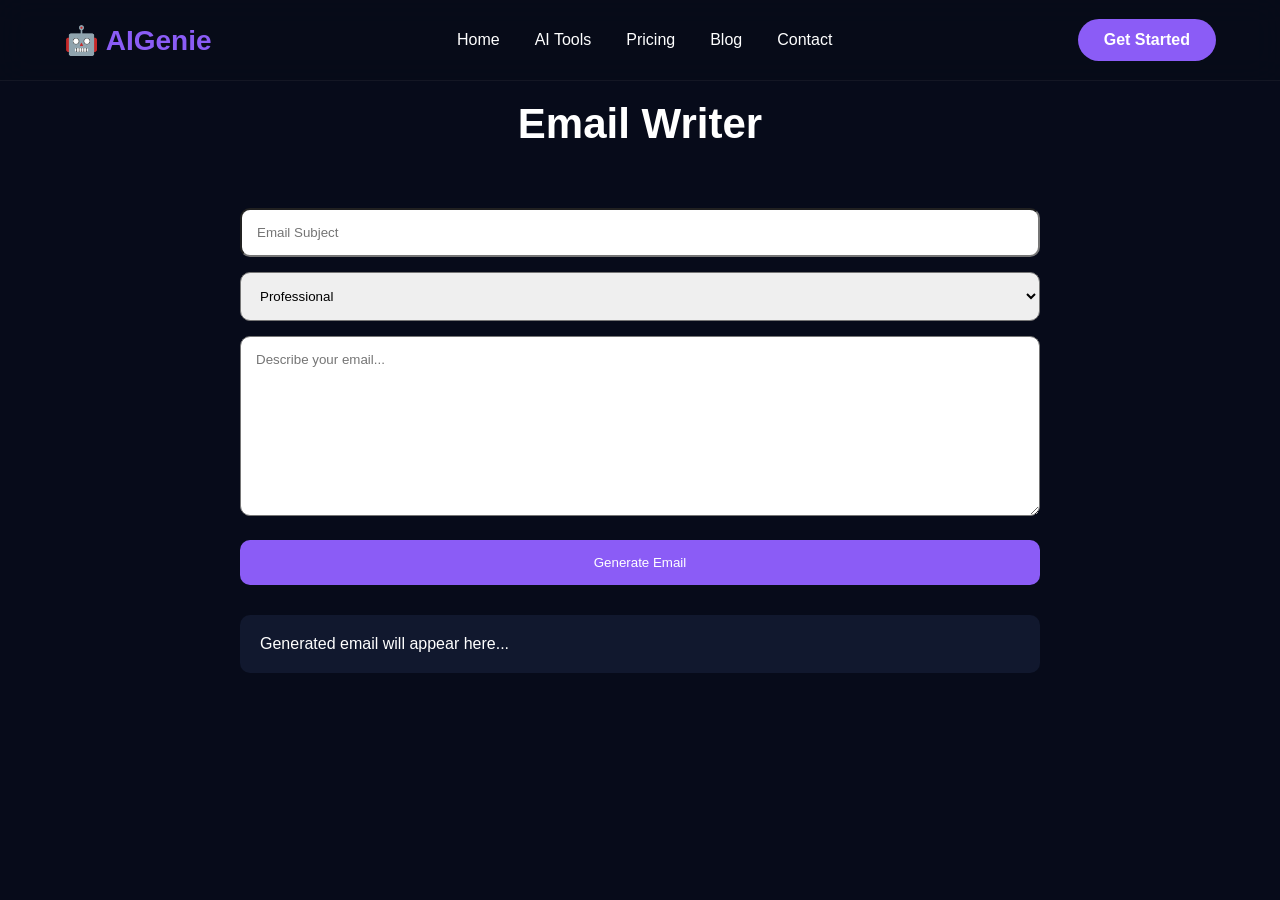
==== email-writer.html @ a9f3386a "email writer" ====
<!DOCTYPE html>
<html lang="en">
<head>
<meta charset="UTF-8">
<meta name="viewport" content="width=device-width, initial-scale=1.0">
<title>Email Writer - AIGenie</title>

<link rel="stylesheet" href="style.css">

</head>

<body>

<header>
<nav class="navbar">

<div class="logo">🤖 AIGenie</div>

<ul>
<li><a href="index.html">Home</a></li>
<li><a href="tools.html">AI Tools</a></li>
<li><a href="pricing.html">Pricing</a></li>
<li><a href="#">Blog</a></li>
<li><a href="#">Contact</a></li>
</ul>

<a class="btn-nav" href="#">Get Started</a>

</nav>
</header>

<section class="tools">

<h2>Email Writer</h2>

<div style="max-width:800px;margin:40px auto;">

<input
id="subject"
type="text"
placeholder="Email Subject"
style="width:100%;padding:15px;border-radius:10px;margin-bottom:15px;">
<select id="tone" style="width:100%;padding:15px;border-radius:10px;margin-bottom:15px;">

<option>Professional</option>

<option>Friendly</option>

<option>Formal</option>

<option>Casual</option>

</select>
<textarea
id="details"
placeholder="Describe your email..."
style="width:100%;height:180px;padding:15px;border-radius:10px;"></textarea>

<button
onclick="generateEmail()"
style="margin-top:20px;width:100%;padding:15px;background:#8b5cf6;color:#fff;border:none;border-radius:10px;cursor:pointer;">
Generate Email
</button>

<div
id="result"
style="margin-top:30px;background:#11182e;padding:20px;border-radius:10px;">
Generated email will appear here...
</div>

</div>

</section>

<script>
function generateEmail(){

let subject=document.getElementById("subject").value;
let details=document.getElementById("details").value;

document.getElementById("result").innerHTML=
"<h3>"+subject+"</h3><br>"
+"Dear Sir/Madam,<br><br>"
+"I hope you are doing well.<br><br>"
+details+
"<br><br>Thank you.<br>Best Regards";
}
</script>

</body>
</html>
---- style.css ----
/* ===== Google Font ===== */
*{
    margin:0;
    padding:0;
    box-sizing:border-box;
    font-family:'Poppins',sans-serif;
}

body{
    background:#070B1A;
    color:#fff;
    overflow-x:hidden;
}

/* ===== Navbar ===== */

header{
    width:100%;
    position:fixed;
    top:0;
    left:0;
    background:rgba(8,12,25,.85);
    backdrop-filter:blur(15px);
    z-index:1000;
    border-bottom:1px solid rgba(255,255,255,.05);
}

.navbar{
    width:90%;
    max-width:1300px;
    margin:auto;
    display:flex;
    justify-content:space-between;
    align-items:center;
    height:80px;
}

.logo{
    font-size:28px;
    font-weight:700;
    color:#8b5cf6;
}

.navbar ul{
    display:flex;
    list-style:none;
    gap:35px;
}

.navbar a{
    text-decoration:none;
    color:white;
    transition:.3s;
}

.navbar a:hover{
    color:#8b5cf6;
}

.btn-nav{
    background:#8b5cf6;
    padding:12px 26px;
    border-radius:40px;
    font-weight:600;
    transition:.3s;
}

.btn-nav:hover{
    transform:translateY(-3px);
    box-shadow:0 0 25px #8b5cf6;
}

/* ===== Hero ===== */

.hero{
    min-height:100vh;
    display:flex;
    justify-content:space-between;
    align-items:center;
    width:90%;
    max-width:1300px;
    margin:auto;
    padding-top:120px;
}

.hero-left{
    width:55%;
}

.hero-left h1{
    font-size:65px;
    line-height:1.15;
    margin-bottom:25px;
}

.hero-left p{
    color:#b8bfd8;
    font-size:20px;
    line-height:34px;
    margin-bottom:40px;
}

.buttons{
    display:flex;
    gap:20px;
}

.primary-btn,
.secondary-btn{
    text-decoration:none;
    padding:16px 35px;
    border-radius:50px;
    font-weight:600;
    transition:.3s;
}

.primary-btn{
    background:#8b5cf6;
    color:white;
}

.primary-btn:hover{
    transform:translateY(-4px);
    box-shadow:0 0 30px #8b5cf6;
}

.secondary-btn{
    border:2px solid #8b5cf6;
    color:white;
}

.secondary-btn:hover{
    background:#8b5cf6;
}

/* ===== Glass Card ===== */

.hero-right{
    width:40%;
    display:flex;
    justify-content:center;
}

.glass-card{
    width:370px;
    background:rgba(255,255,255,.05);
    border:1px solid rgba(255,255,255,.1);
    backdrop-filter:blur(20px);
    border-radius:25px;
    padding:35px;
    box-shadow:0 20px 40px rgba(0,0,0,.4);
}

.glass-card h3{
    color:#8b5cf6;
    margin-bottom:20px;
}

.glass-card p{
    color:#cfd4ea;
    line-height:30px;
}

.glass-card button{
    margin-top:25px;
    width:100%;
    padding:15px;
    border:none;
    border-radius:12px;
    background:#8b5cf6;
    color:white;
    font-size:16px;
    cursor:pointer;
}

/* ===== Stats Section ===== */

.stats{
    width:90%;
    max-width:1300px;
    margin:80px auto;
    display:grid;
    grid-template-columns:repeat(4,1fr);
    gap:25px;
}

.stat-box{
    background:#11182e;
    border:1px solid rgba(255,255,255,.08);
    border-radius:20px;
    padding:35px;
    text-align:center;
    transition:.4s;
}

.stat-box:hover{
    transform:translateY(-10px);
    border-color:#8b5cf6;
    box-shadow:0 0 30px rgba(139,92,246,.35);
}

.stat-box h2{
    color:#8b5cf6;
    font-size:42px;
    margin-bottom:10px;
}

.stat-box p{
    color:#b6bdd8;
    font-size:17px;
}

/* ===== AI Tools ===== */

.tools{
    width:90%;
    max-width:1300px;
    margin:100px auto;
}

.tools h2{
    text-align:center;
    font-size:42px;
    margin-bottom:60px;
}

.tool-grid{
    display:grid;
    grid-template-columns:repeat(auto-fit,minmax(280px,1fr));
    gap:30px;
}

.card{
    background:#11182e;
    border:1px solid rgba(255,255,255,.08);
    border-radius:20px;
    padding:35px;
    text-align:center;
    transition:.4s;
    font-size:45px;
}

.card h3{
    margin:20px 0;
    font-size:22px;
}

.card p{
    color:#b6bdd8;
    line-height:28px;
}

.card:hover{
    transform:translateY(-12px);
    border-color:#8b5cf6;
    box-shadow:0 0 30px rgba(139,92,246,.35);
}

/* ===== Footer ===== */

footer{
    text-align:center;
    padding:40px;
    border-top:1px solid rgba(255,255,255,.08);
    color:#9da5c0;
}

/* ===== Responsive ===== */

@media(max-width:900px){

.navbar ul{
display:none;
}

.hero{
flex-direction:column;
text-align:center;
}

.hero-left,
.hero-right{
width:100%;
}

.hero-left h1{
font-size:42px;
}

.buttons{
justify-content:center;
flex-wrap:wrap;
}

.hero-right{
margin-top:60px;
}

.glass-card{
width:100%;
}

.stats{
grid-template-columns:repeat(2,1fr);
}

}

@media(max-width:600px){

.stats{
grid-template-columns:1fr;
}

}
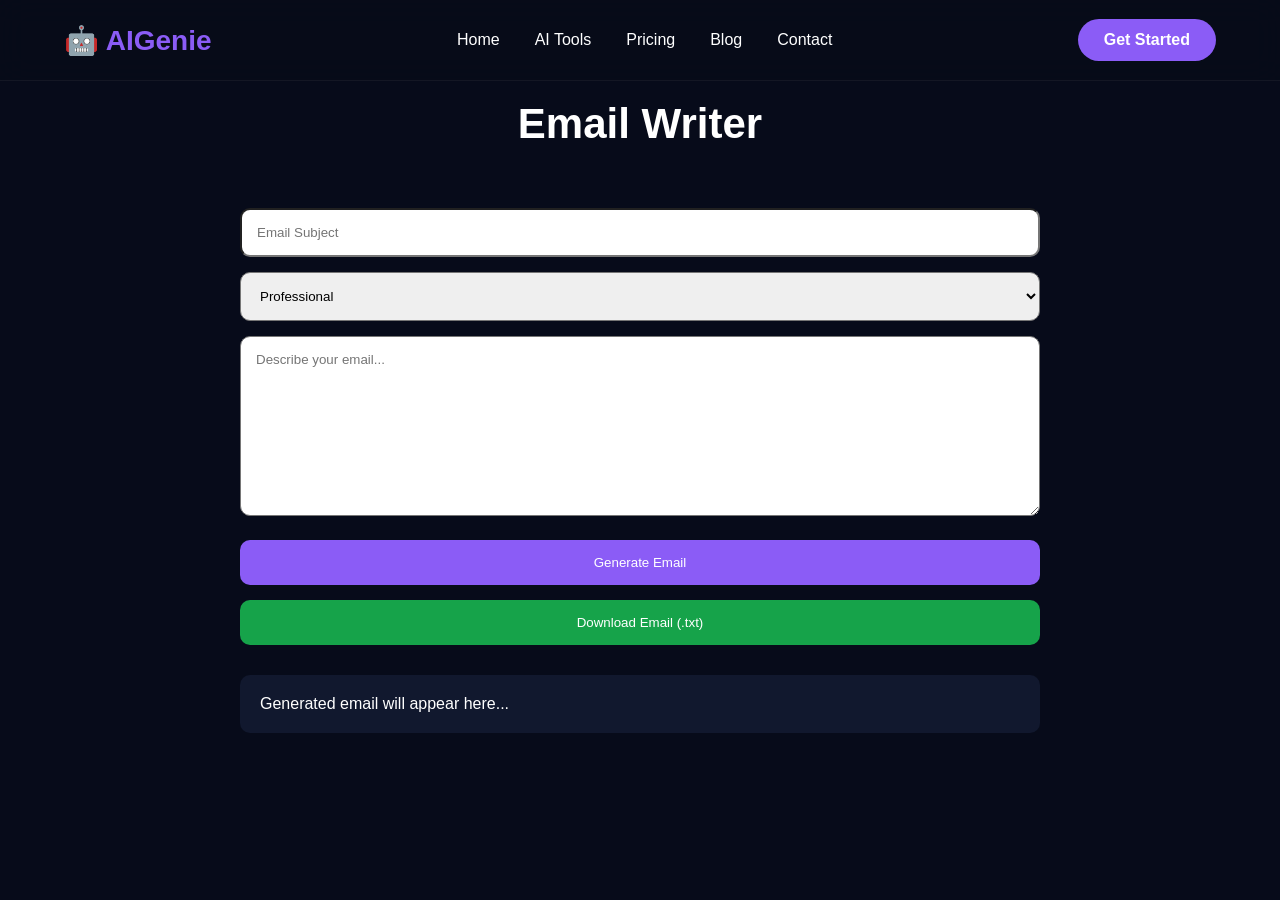
==== commit 62a09ee2: "email-writer.html" ====
--- a/email-writer.html
+++ b/email-writer.html
@@ -61,6 +61,11 @@
 style="margin-top:20px;width:100%;padding:15px;background:#8b5cf6;color:#fff;border:none;border-radius:10px;cursor:pointer;">
 Generate Email
 </button>
+  <button
+onclick="downloadEmail()"
+style="margin-top:15px;width:100%;padding:15px;background:#16a34a;color:#fff;border:none;border-radius:10px;cursor:pointer;">
+Download Email (.txt)
+</button>
 
 <div
 id="result"
@@ -76,6 +81,7 @@
 function generateEmail(){
 
 let subject=document.getElementById("subject").value;
+let tone=document.getElementById("tone").value;
 let details=document.getElementById("details").value;
 
 document.getElementById("result").innerHTML=
@@ -84,6 +90,9 @@
 +"I hope you are doing well.<br><br>"
 +details+
 "<br><br>Thank you.<br>Best Regards";
+  navigator.clipboard.writeText(document.getElementById("result").innerText);
+
+alert("Email Copied!");
 }
 </script>
 
